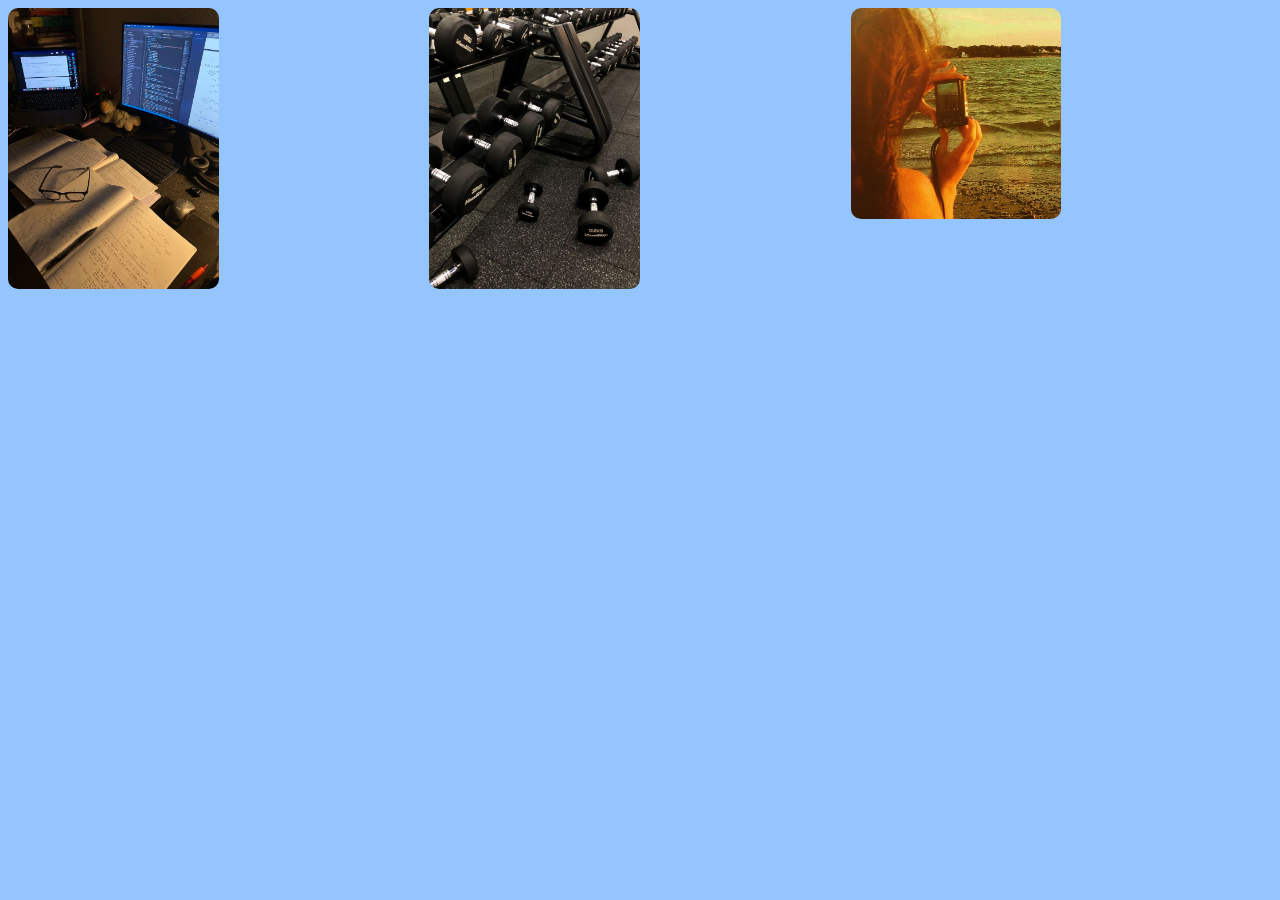
==== pretty.html @ 217863e2 "added visioon board" ====
<!DOCTYPE html>
<html lang="en">
<link rel="stylesheet" href="style.css">
<div class="vision-board">
<img src="assets/vision1.jpg" alt="Vision Board Image" class="vision-board-image" />
<img src="assets/vision2.jpg" alt="Vision Board Image" class="vision-board-image" />
<img src="assets/vision3.jpg" alt="Vision Board Image" class="vision-board-image" />
</div>



   

<head>
        <meta charset="UTF-8" />
        <meta name="viewport" content="width=device-width, initial-scale=1.0" />
        <title>Vision Board</title>
    </head>
   
</html>
---- style.css ----
body { 
    background-color: #95c5ff; 
    font-family:Cambria, Cochin, Georgia, Times, 'Times New Roman', serif; 
    text-align: center; 
}

img {
    width: 300px;
    height: 300px;
}

.ingredients {
   border: 2px solid rgb(255, 204, 250);
   padding: 20px 25px;
   width: fit-content;
    margin: 10px auto;
    background-color: ivory;
    border-radius: 4px;
}

.instructions {
    border: 2px solid rgb(255, 204, 250);
    padding: 20px 25px;
    width: fit-content;
    margin: 10px auto;
    background-color: ivory;
    border-radius: 4px;
}

.matcha-image{ 
    width: 250px;
    height: auto;
    border-radius: 10px;
}

.vision-board {
    display: grid;
    grid-template-columns: repeat(auto-fit, minmax(200px, 1fr));
    gap: auto;
}
.vision-board img {
    width: 50%;
    height: auto;
    object-fit: cover;
    border-radius: 10px;
}
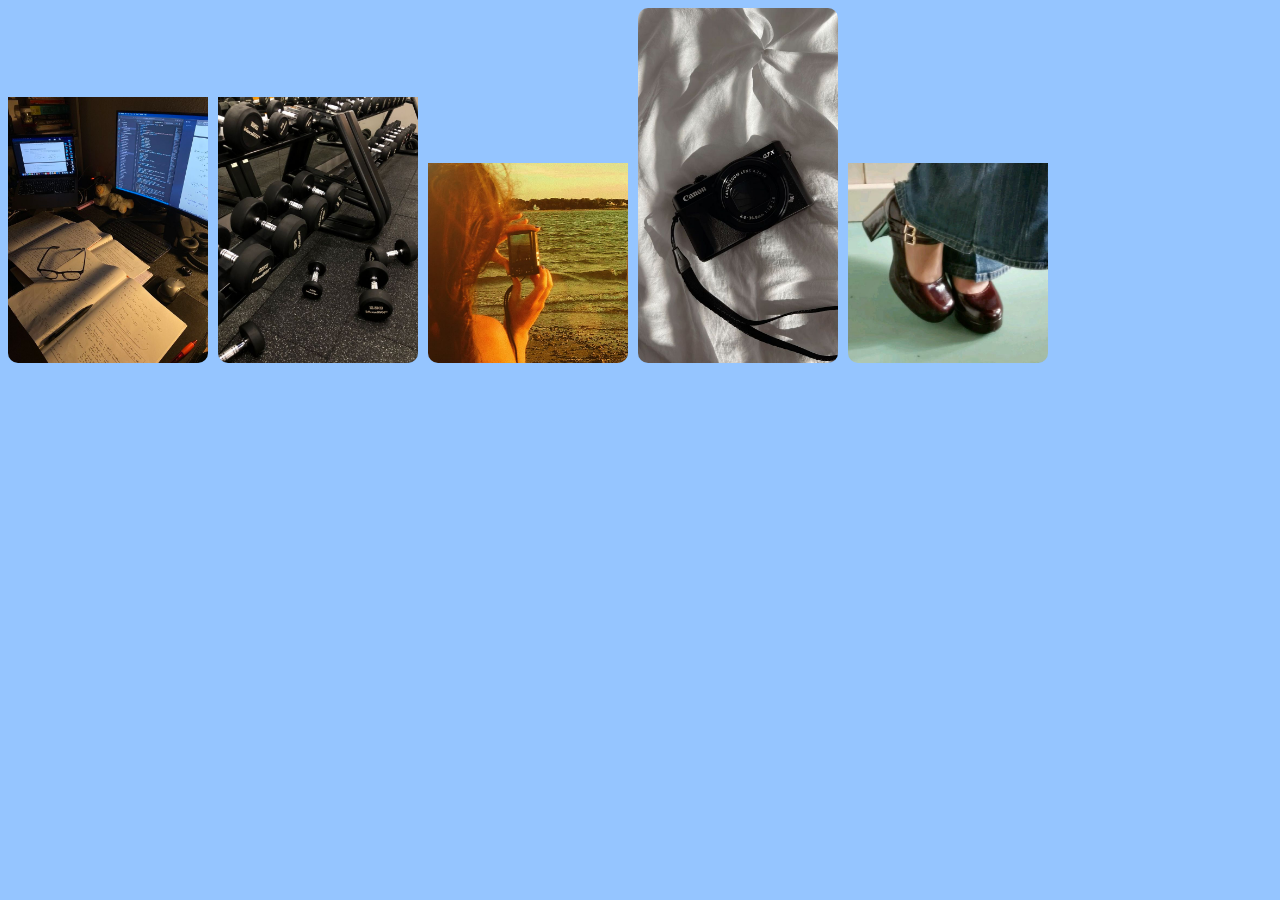
==== commit b4490c49: "added layout" ====
--- a/pretty.html
+++ b/pretty.html
@@ -5,6 +5,10 @@
 <img src="assets/vision1.jpg" alt="Vision Board Image" class="vision-board-image" />
 <img src="assets/vision2.jpg" alt="Vision Board Image" class="vision-board-image" />
 <img src="assets/vision3.jpg" alt="Vision Board Image" class="vision-board-image" />
+<img src="assets/vision4.jpg" alt="Vision Board Image" class="vision-board-image" />
+<img src="assets/vision5.jpg" alt="Vision Board Image" class="vision-board-image" />
+
+
 </div>
 
 
--- a/style.css
+++ b/style.css
@@ -33,14 +33,25 @@
     border-radius: 10px;
 }
 
-.vision-board {
-    display: grid;
-    grid-template-columns: repeat(auto-fit, minmax(200px, 1fr));
-    gap: auto;
-}
 .vision-board img {
     width: 50%;
     height: auto;
     object-fit: cover;
     border-radius: 10px;
+}
+
+.vision-board {
+    display: flex;
+    gap: 10px;
+    justify-content: auto;
+   
+}
+
+.vision-board img {
+    width: 200px;
+    height: auto;
+    object-fit: contain;
+    border-radius: 10px;
+    object-position: center bottom;
+    
 }
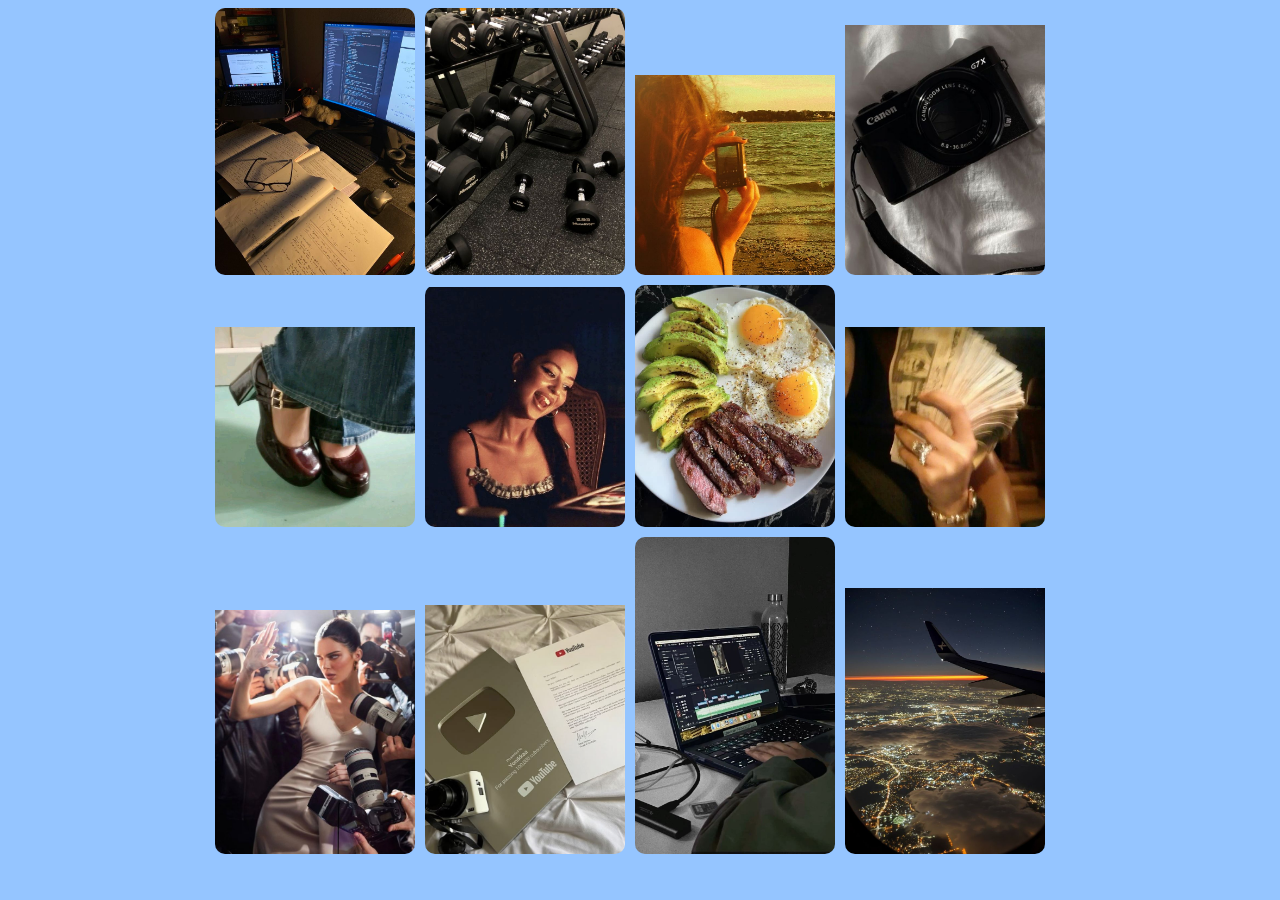
==== commit 1b4f5f47: "finish vision board" ====
--- a/pretty.html
+++ b/pretty.html
@@ -2,11 +2,18 @@
 <html lang="en">
 <link rel="stylesheet" href="style.css">
 <div class="vision-board">
-<img src="assets/vision1.jpg" alt="Vision Board Image" class="vision-board-image" />
-<img src="assets/vision2.jpg" alt="Vision Board Image" class="vision-board-image" />
-<img src="assets/vision3.jpg" alt="Vision Board Image" class="vision-board-image" />
-<img src="assets/vision4.jpg" alt="Vision Board Image" class="vision-board-image" />
-<img src="assets/vision5.jpg" alt="Vision Board Image" class="vision-board-image" />
+<img src="assets/vision1.jpg" alt="Vision Board Image" class="small" />
+<img src="assets/vision2.jpg" alt="Vision Board Image" class="small" />
+<img src="assets/vision3.jpg" alt="Vision Board Image" class="big" />
+<img src="assets/vision4y.jpg" alt="Vision Board Image" class="xssmall" />
+<img src="assets/vision5.jpg" alt="Vision Board Image" class="big" />
+<img src="assets/vision6.jpg" alt="Vision Board Image" class="big" />
+<img src="assets/vision7.jpg" alt="Vision Board Image" class="small" />
+<img src="assets/vision8.jpg" alt="Vision Board Image" class="big" />
+<img src="assets/vision9.jpg" alt="Vision Board Image" class="big" />
+<img src="assets/vision10.jpg" alt="Vision Board Image" class="small" />
+<img src="assets/vision11.jpg" alt="Vision Board Image" class="small" />
+<img src="assets/vision12.jpg" alt="Vision Board Image" class="small" />
 
 
 </div>
--- a/style.css
+++ b/style.css
@@ -42,8 +42,11 @@
 
 .vision-board {
     display: flex;
+    flex-wrap: wrap;
     gap: 10px;
     justify-content: auto;
+    margin: 0 auto;
+    width: 850px;
    
 }
 
@@ -54,4 +57,24 @@
     border-radius: 10px;
     object-position: center bottom;
     
+}
+
+.xssmall {
+    width: 100px;
+    height: 80px;
+}
+
+.small {
+    width: 140px;
+    height: 100px;
+}
+
+.medium {
+    width: 170px;
+    height: 220px;
+}
+
+.big {
+    width: 190px;
+    height: 280px;
 }
